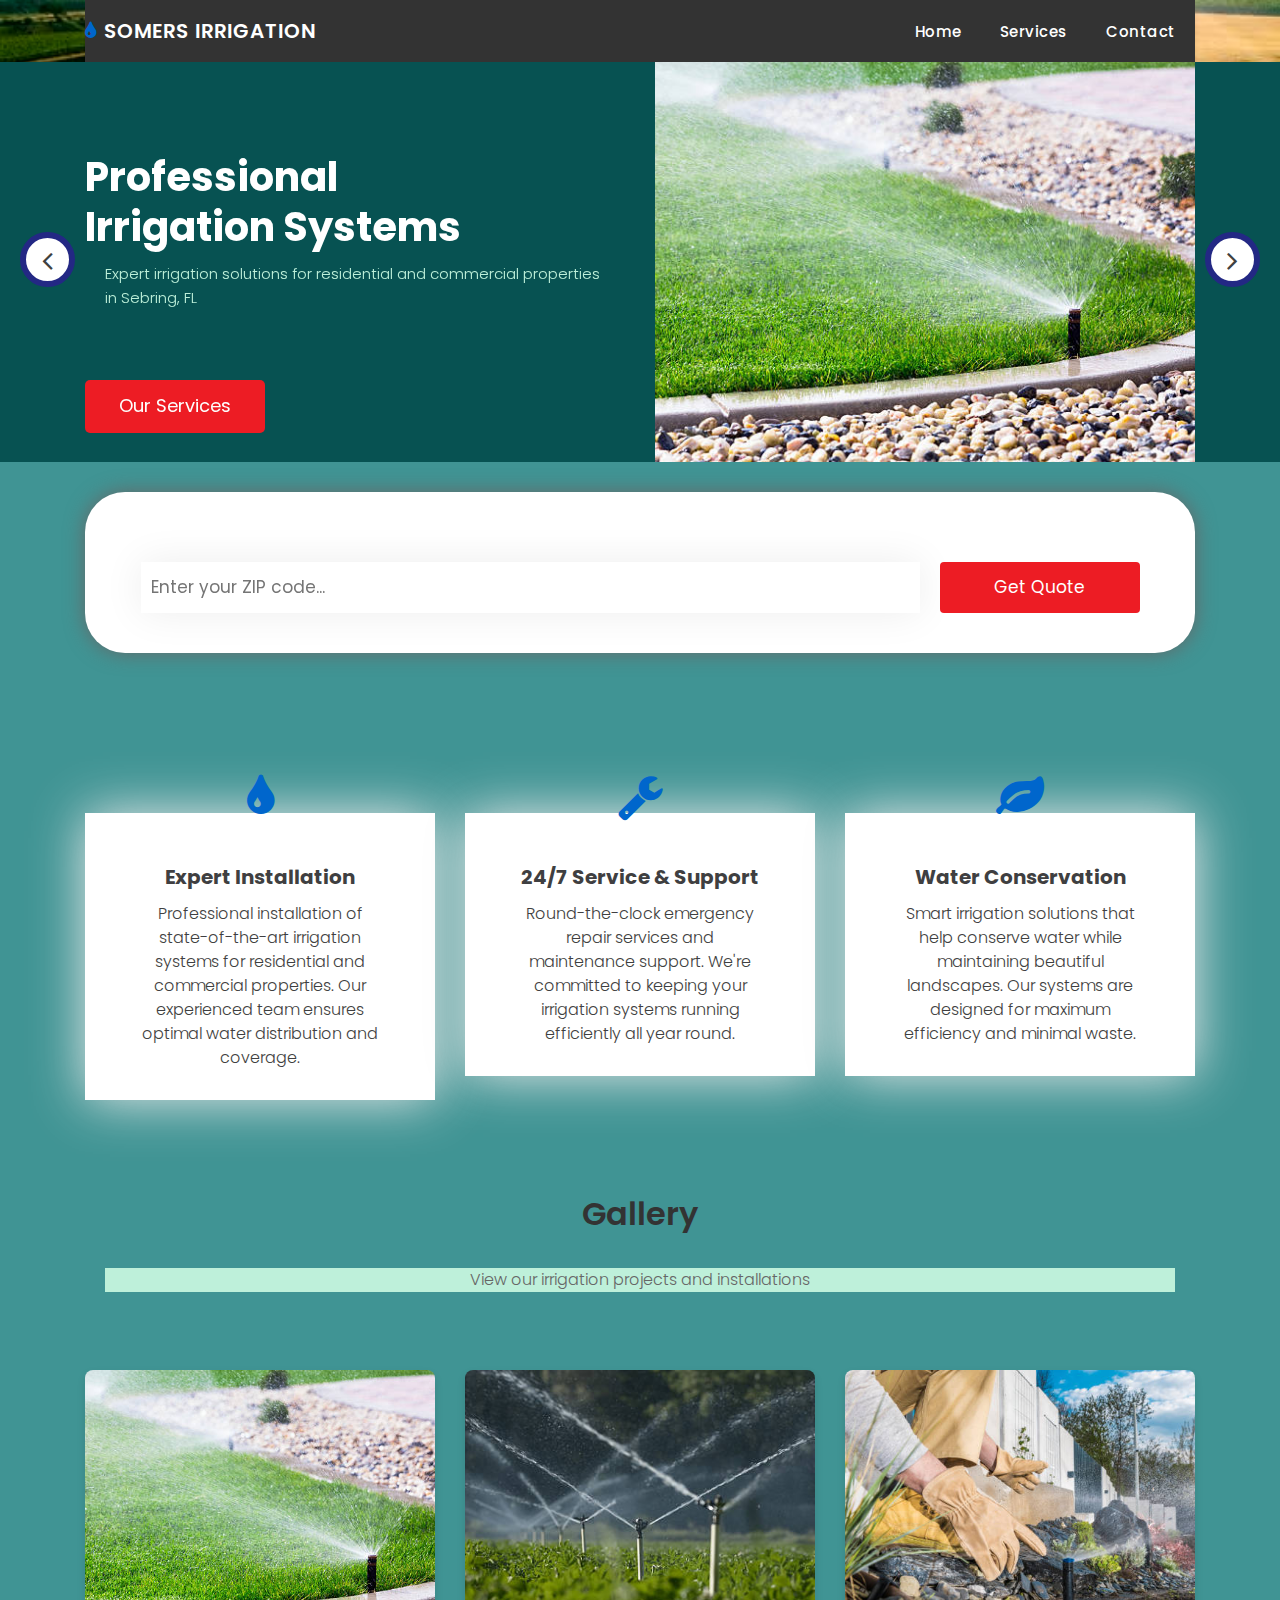
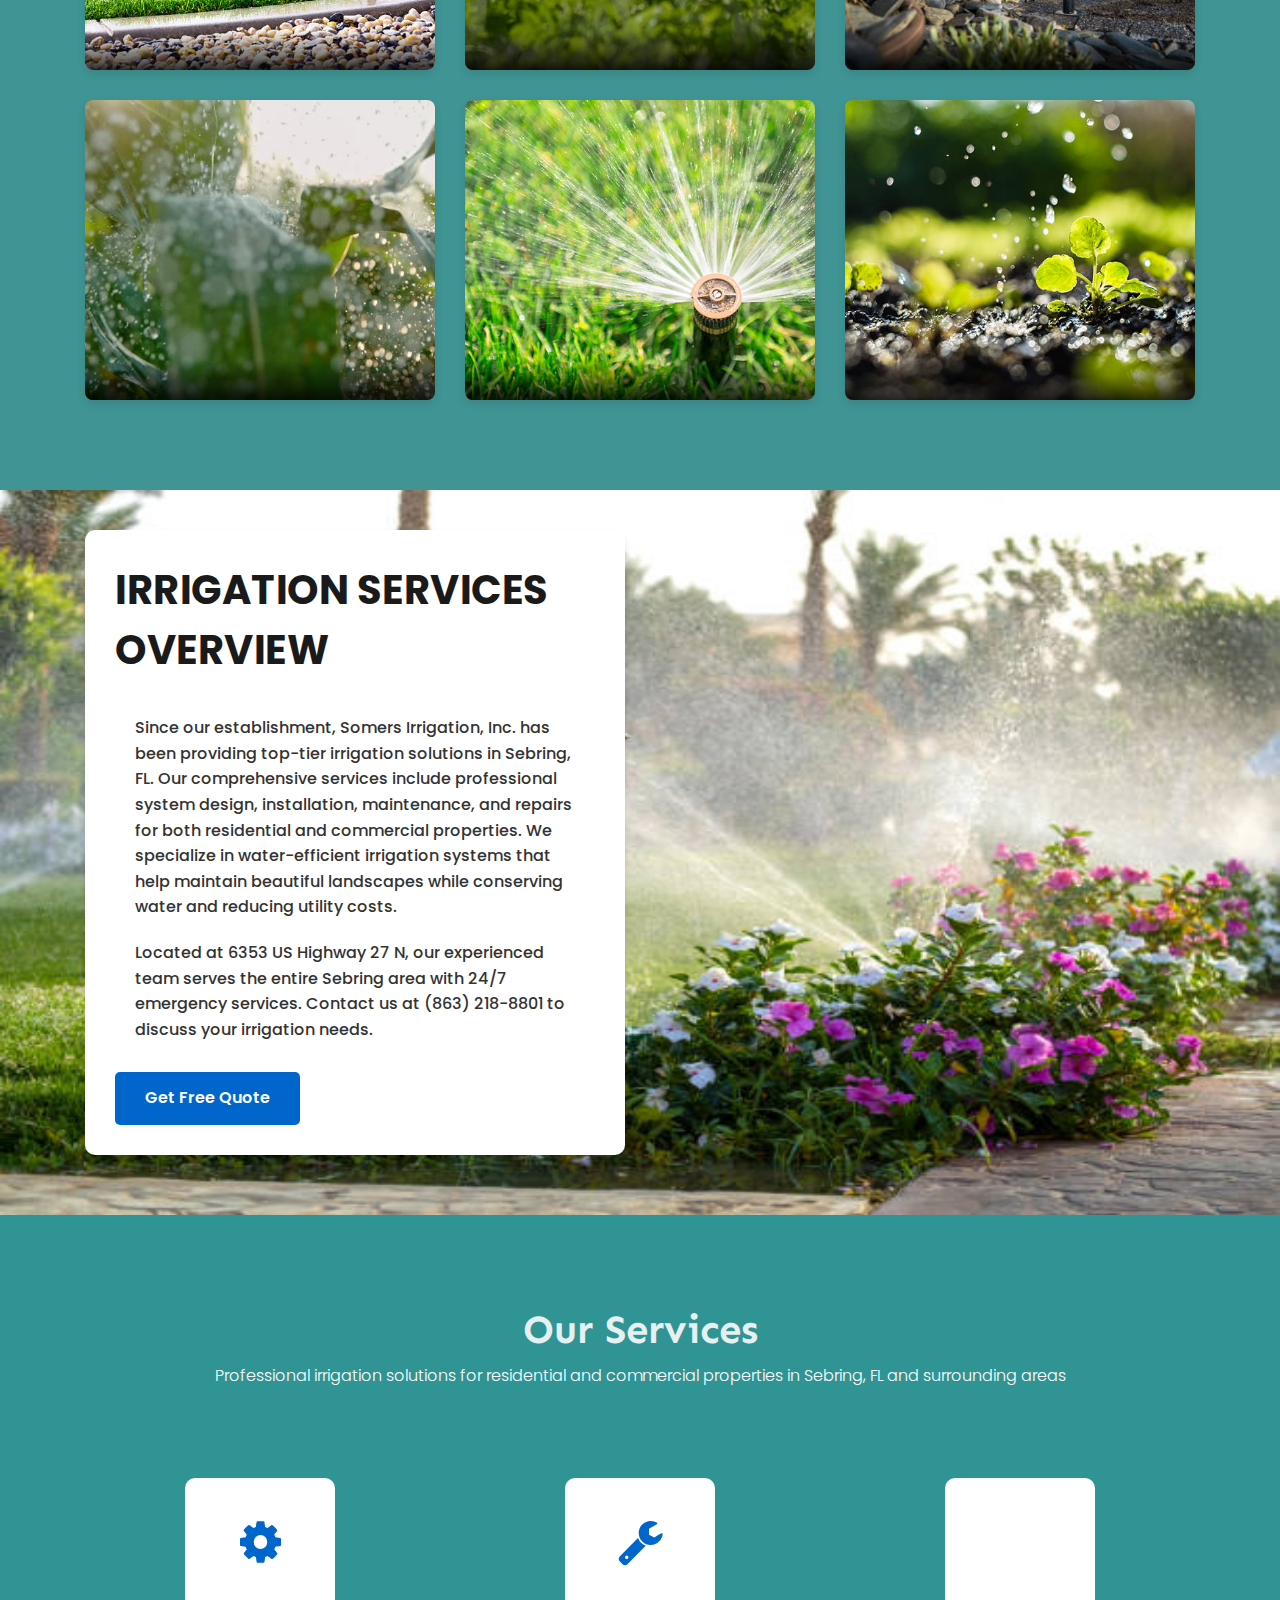
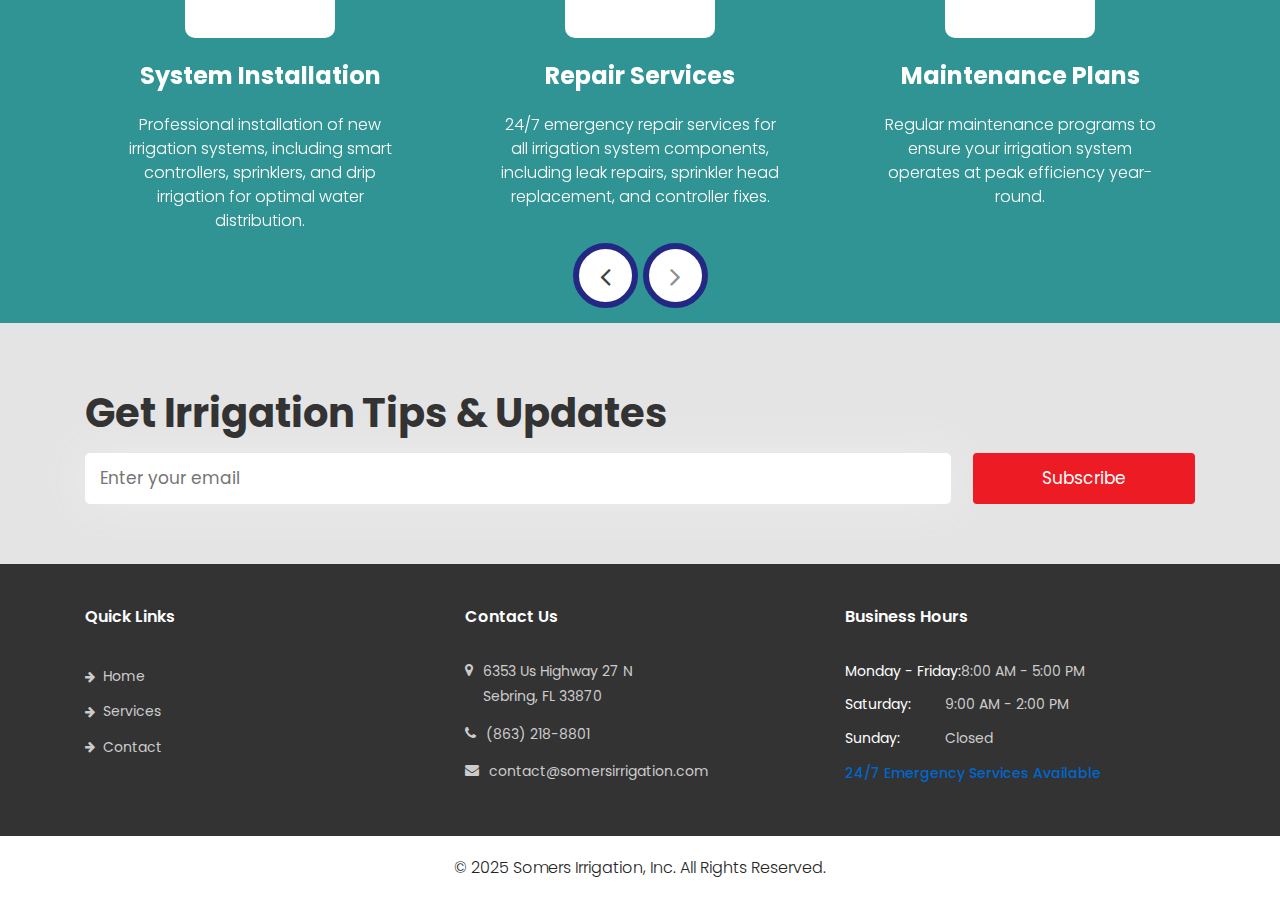
==== index.html @ 0e8d59d8 "Add files via upload" ====
<!DOCTYPE html>
<html>
   <head>
      <!-- basic -->
      <meta charset="utf-8">
      <meta http-equiv="X-UA-Compatible" content="IE=edge">
      <meta name="viewport" content="width=device-width, initial-scale=1">
      <!-- mobile metas -->
      <meta name="viewport" content="width=device-width, initial-scale=1">
      <meta name="viewport" content="initial-scale=1, maximum-scale=1">
      <!-- site metas -->
      <title>Somers Irrigation Inc</title>
      <meta name="keywords" content="">
      <meta name="description" content="">
      <meta name="author" content="">
      <!-- bootstrap css -->
      <link rel="stylesheet" type="text/css" href="css/bootstrap.min.css">
      <!-- style css -->
      <link rel="stylesheet" type="text/css" href="css/style.css">
      <!-- Responsive-->
      <link rel="stylesheet" href="css/responsive.css">
      <!-- fevicon -->
      <link rel="icon" href="images/fevicon.png" type="image/gif" />
      <link rel="stylesheet" href="https://cdnjs.cloudflare.com/ajax/libs/font-awesome/6.5.1/css/all.min.css" integrity="sha512-DTOQO9RWCH3ppGqcWaEA1BIZOC6xxalwEsw9c2QQeAIftl+Vegovlnee1c9QX4TctnWMn13TZye+giMm8e2LwA==" crossorigin="anonymous" referrerpolicy="no-referrer" />
      <!-- fonts -->
      <link href="https://fonts.googleapis.com/css?family=Poppins:400,700|Sen:400,700,800&display=swap" rel="stylesheet">
      <!-- Scrollbar Custom CSS -->
      <link rel="stylesheet" href="css/jquery.mCustomScrollbar.min.css">
      <!-- Tweaks for older IEs-->
      <link rel="stylesheet" href="https://netdna.bootstrapcdn.com/font-awesome/4.0.3/css/font-awesome.css">
   </head>
   <body >
      <div class="header_section" >
         <div class="container">
             <nav class="navbar navbar-expand-lg navbar-dark" style="background-color: #333; padding: 8px 0;">
                 <!-- Logo on the left -->
                 <a class="navbar-brand d-flex align-items-center" href="index.html" style="margin-right: 3rem;">
                     <i class="fa fa-tint" aria-hidden="true" style="color: #0066cc; margin-right: 8px; font-size: 20px;"></i>
                     <span style="font-size: 20px; font-weight: 600; color: #fff; letter-spacing: 1px;">SOMERS IRRIGATION</span>
                 </a>
     
                 <!-- Hamburger menu for mobile -->
                 <button class="navbar-toggler" type="button" data-toggle="collapse" data-target="#navbarNav" 
                         aria-controls="navbarNav" aria-expanded="false" aria-label="Toggle navigation" style="border: none; padding: 4px 8px;">
                     <span class="navbar-toggler-icon"></span>
                 </button>
     
                 <!-- Navigation items on the right -->
                 <div class="collapse navbar-collapse justify-content-end" id="navbarNav">
                     <ul class="navbar-nav">
                         <li class="nav-item">
                             <a class="nav-link" href="index.html">Home</a>
                         </li>
                         <li class="nav-item">
                             <a class="nav-link" href="services.html">Services</a>
                         </li>
                         <li class="nav-item">
                             <a class="nav-link" href="contact.html">Contact</a>
                         </li>
                     </ul>
                 </div>
             </nav>
         </div>
     </div>
     
     <style>
     /* Custom CSS for lean and attractive design */
     .navbar {
         box-shadow: 0 2px 4px rgba(0,0,0,0.1);
     }
     
     .nav-link {
         font-size: 15px;
         font-weight: 500;
         padding: 0.5rem 1.2rem !important;
         letter-spacing: 0.5px;
         color: #fff !important;
         transition: all 0.3s ease;
     }
     
     .nav-link:hover {
         color: #0066cc !important;
         transform: translateY(-1px);
     }
     
     /* Minimal underline effect on hover */
     .nav-link::after {
         content: '';
         position: absolute;
         width: 0;
         height: 2px;
         bottom: 0;
         left: 50%;
         background-color: #0066cc;
         transition: all 0.3s ease;
     }
     
     .nav-link:hover::after {
         width: 50%;
         left: 25%;
     }
     
     @media (max-width: 991px) {
         .navbar-collapse {
             background-color: #333;
             padding: 8px;
             margin-top: 8px;
             border-radius: 4px;
         }
         
         .nav-link {
             padding: 8px 15px !important;
         }
     }
     </style>
<!-- banner section start --> 
<div class="banner_section layout_padding">
   <div id="my_slider" class="carousel slide" data-ride="carousel" style="background-color: rgb(7, 82, 82);">
      <div class="carousel-inner">
         <div class="carousel-item active">
            <div class="container">
               <div class="row">
                  <div class="col-md-6">
                     <h1 class="banner_taital">Professional<br>Irrigation Systems</h1>
                     <p style="color: #bef0da; margin-top: 20px;">Expert irrigation solutions for residential and commercial properties in Sebring, FL</p>
                     <div class="read_bt"><a href="services.html">Our Services</a></div>
                  </div>
                  <div class="col-md-6">
                     <div class="banner_img"><img src="images/1.jpg" style="width: 100%; height: 400px; object-fit: cover;" alt="Professional Irrigation System"></div>
                  </div>
               </div>
            </div>
         </div>
         <div class="carousel-item">
            <div class="container">
               <div class="row">
                  <div class="col-md-6">
                     <h1 class="banner_taital">Quality<br>Sprinkler Systems</h1>
                     <p style="color: #bef0da; margin-top: 20px;">State-of-the-art irrigation equipment and professional installation</p>
                     <div class="read_bt"><a href="contact.html">Contact Us</a></div>
                  </div>
                  <div class="col-md-6">
                     <div class="banner_img"><img src="images/2.jpg" style="width: 100%; height: 400px; object-fit: cover;" alt="Sprinkler System Installation"></div>
                  </div>
               </div>
            </div>
         </div>
         <div class="carousel-item">
            <div class="container">
               <div class="row">
                  <div class="col-md-6">
                     <h1 class="banner_taital">Maintenance<br>& Repairs</h1>
                     <p style="color: #bef0da; margin-top: 20px;">Professional maintenance and repair services for all irrigation systems</p>
                     <div class="read_bt"><a href="services.html">Learn More</a></div>
                  </div>
                  <div class="col-md-6">
                     <div class="banner_img"><img src="images/3.jpg" style="width: 100%; height: 400px; object-fit: cover;" alt="Irrigation Maintenance"></div>
                  </div>
               </div>
            </div>
         </div>
      </div>
      <a class="carousel-control-prev" href="#my_slider" role="button" data-slide="prev">
      <i class="fa fa-angle-left"></i>
      </a>
      <a class="carousel-control-next" href="#my_slider" role="button" data-slide="next">
      <i class="fa fa-angle-right"></i>
      </a>
   </div>
</div>
<!-- banner section end -->
      </div>
      <!-- header section end -->
      <!-- services rate section start -->
<div class="domain_section" style="background-color: rgb(64, 148, 148);">
   <div class="container">
      <div class="domain_box">
         <div class="domain_rate">
           
         </div>
         <div class="domain_main">
            <form class="example" action="contact.html">
               <input type="text" placeholder="Enter your ZIP code..." name="zipcode">
               <button type="submit">Get Quote</button>
            </form>
         </div>
      </div>
   </div>
</div>
<!-- services rate section end -->
      <!-- about section start -->
<div class="about_section layout_padding">
   <div class="container">
      <div class="row">
         <div class="col-md-4">
            <div class="about_box">
               <div class="icon_1">
                  <i class="fa fa-tint" aria-hidden="true" style="font-size: 48px; color: #0066cc;"></i>
               </div>
               <h3 class="faster_text">Expert Installation</h3>
               <p class="lorem_text">Professional installation of state-of-the-art irrigation systems for residential and commercial properties. Our experienced team ensures optimal water distribution and coverage.</p>
            </div>
         </div>
         <div class="col-md-4">
            <div class="about_box">
               <div class="icon_1">
                  <i class="fa fa-wrench" aria-hidden="true" style="font-size: 48px; color: #0066cc;"></i>
               </div>
               <h3 class="faster_text">24/7 Service & Support</h3>
               <p class="lorem_text">Round-the-clock emergency repair services and maintenance support. We're committed to keeping your irrigation systems running efficiently all year round.</p>
            </div>
         </div>
         <div class="col-md-4">
            <div class="about_box">
               <div class="icon_1">
                  <i class="fa fa-leaf" aria-hidden="true" style="font-size: 48px; color: #0066cc;"></i>
               </div>
               <h3 class="faster_text">Water Conservation</h3>
               <p class="lorem_text">Smart irrigation solutions that help conserve water while maintaining beautiful landscapes. Our systems are designed for maximum efficiency and minimal waste.</p>
            </div>
         </div>
      </div>
   </div>
</div>
<!-- about section end -->

<!--Product Gallery-->
<!-- Product Gallery Section Start -->
<div class="product_gallery section_padding" style="background-color: rgb(64, 148, 148);">
   <div class="container">
       <div class="row mb-5">
           <div class="col-md-12 text-center">
               <h2 class="section_title">Gallery</h2>
               <p class="section_subtitle" style="background-color: #bef0da;">View our irrigation projects and installations</p>
           </div>
       </div>
       
       <div class="row g-4">
           <!-- Gallery Item 1 -->
           <div class="col-lg-4 col-md-6 col-sm-12">
               <div class="gallery_item">
                   <img src="images/1.jpg" alt="Residential Irrigation Installation" class="img-fluid">
                   <div class="image_info">
                      
                   </div>
               </div>
           </div>

           <!-- Gallery Item 2 -->
           <div class="col-lg-4 col-md-6 col-sm-12">
               <div class="gallery_item">
                   <img src="images/2.jpg" alt="Commercial Irrigation System" class="img-fluid">
                   <div class="image_info">
                      
                   </div>
               </div>
           </div>

           <!-- Gallery Item 3 -->
           <div class="col-lg-4 col-md-6 col-sm-12">
               <div class="gallery_item">
                   <img src="images/16.jpg" alt="Smart Controller Installation" class="img-fluid">
                   <div class="image_info">
                      
                   </div>
               </div>
           </div>

           <!-- Gallery Item 4 -->
           <div class="col-lg-4 col-md-6 col-sm-12">
               <div class="gallery_item">
                   <img src="images/17.jpg" alt="Sprinkler System" class="img-fluid">
                   <div class="image_info">
                      
                   </div>
               </div>
           </div>

           <!-- Gallery Item 5 -->
           <div class="col-lg-4 col-md-6 col-sm-12">
               <div class="gallery_item">
                   <img src="images/19.jpg" alt="Drip Irrigation" class="img-fluid">
                   <div class="image_info">

                   </div>
               </div>
           </div>

           <!-- Gallery Item 6 -->
           <div class="col-lg-4 col-md-6 col-sm-12">
               <div class="gallery_item">
                   <img src="images/8.jpg" alt="System Maintenance" class="img-fluid">
                   <div class="image_info">
                      
                   </div>
               </div>
           </div>
       </div>
   </div>
</div>

<style>
.section_padding {
   padding: 60px 0;
   background-color: #f8f9fa;
}

.section_title {
   font-size: 32px;
   color: #333;
   margin-bottom: 15px;
   font-weight: 600;
}

.section_subtitle {
   color: #666;
   font-size: 16px;
   margin-bottom: 30px;
}

.gallery_item {
   position: relative;
   margin-bottom: 30px;
   overflow: hidden;
   border-radius: 8px;
   box-shadow: 0 4px 8px rgba(0,0,0,0.1);
}

.gallery_item img {
   width: 100%;
   height: 300px;
   object-fit: cover;
   transition: transform 0.3s ease;
}

.gallery_item:hover img {
   transform: scale(1.05);
}

.image_info {
   position: absolute;
   bottom: 0;
   left: 0;
   right: 0;
   background: linear-gradient(to top, rgba(0,0,0,0.8), transparent);
   padding: 20px;
   color: white;
}

.image_info h4 {
   margin: 0;
   font-size: 18px;
   font-weight: 500;
}

/* Responsive adjustments */
@media (max-width: 768px) {
   .gallery_item img {
       height: 250px;
   }
}

@media (max-width: 576px) {
   .section_padding {
       padding: 40px 0;
   }
   
   .gallery_item img {
       height: 200px;
   }
}
</style>

<!-- services overview section start -->
<div class="hosting_section layout_padding">
   <div class="container">
      <div class="row">
         <div class="col-md-6">
            <div style="background-color: white; padding: 30px; border-radius: 10px; box-shadow: 0 4px 6px rgba(0,0,0,0.1);">
                <h1 style="font-size: 2.5rem; font-weight: 700; color: #1a1a1a; margin-bottom: 25px; letter-spacing: 0.5px;">IRRIGATION SERVICES OVERVIEW</h1>

                <p style="font-size: 16px; line-height: 1.6; color: #333333; font-weight: 500; margin-bottom: 20px;">Since our establishment, Somers Irrigation, Inc. has been providing top-tier irrigation solutions in Sebring, FL. Our comprehensive services include professional system design, installation, maintenance, and repairs for both residential and commercial properties. We specialize in water-efficient irrigation systems that help maintain beautiful landscapes while conserving water and reducing utility costs.</p>
                
                <p style="font-size: 16px; line-height: 1.6; color: #333333; font-weight: 500; margin-bottom: 25px;">Located at 6353 US Highway 27 N, our experienced team serves the entire Sebring area with 24/7 emergency services. Contact us at (863) 218-8801 to discuss your irrigation needs.</p>
                
                <div style="margin-top: 30px;">
                    <a href="contact.html" style="display: inline-block; padding: 12px 30px; background-color: #0066cc; color: #ffffff; text-decoration: none; font-weight: 600; border-radius: 5px; transition: all 0.3s ease; font-size: 16px;">Get Free Quote</a>
                </div>
            </div>
         </div>
         <div class="col-md-6">
            <div class="hosting_img position-relative">
               <div class="image_overlay"></div>
               <img src="images/4.jpg" alt="Professional Irrigation Services">
            </div>
         </div>
      </div>
   </div>
</div>
<!-- services overview section end -->

     <!-- services section start -->
<div class="services_section layout_padding">
   <div class="container">
      <div class="row">
         <div class="col-md-12">
            <h1 class="services_taital">Our Services</h1>
            <p class="services_text">Professional irrigation solutions for residential and commercial properties in Sebring, FL and surrounding areas</p>
         </div>
      </div>
      <div class="services_section_2">
         <div id="main_slider" class="carousel slide" data-ride="carousel">
            <div class="carousel-inner">
               <div class="carousel-item active">
                  <div class="row">
                     <div class="col-md-4">
                        <div class="service_box">
                           <div class="services_icon">
                              <i class="fa fa-cog" aria-hidden="true" style="font-size: 48px; color: #0066cc;"></i>
                           </div>
                           <h3 class="wordpress_text">System Installation</h3>
                           <p class="opposed_text">Professional installation of new irrigation systems, including smart controllers, sprinklers, and drip irrigation for optimal water distribution.</p>
                        </div>
                     </div>
                     <div class="col-md-4">
                        <div class="service_box">
                           <div class="services_icon">
                              <i class="fa fa-wrench" aria-hidden="true" style="font-size: 48px; color: #0066cc;"></i>
                           </div>
                           <h3 class="wordpress_text">Repair Services</h3>
                           <p class="opposed_text">24/7 emergency repair services for all irrigation system components, including leak repairs, sprinkler head replacement, and controller fixes.</p>
                        </div>
                     </div>
                     <div class="col-md-4">
                        <div class="service_box">
                           <div class="services_icon">
                              <i class="fa fa-calendar-check" aria-hidden="true" style="font-size: 48px; color: #0066cc;"></i>
                           </div>
                           <h3 class="wordpress_text">Maintenance Plans</h3>
                           <p class="opposed_text">Regular maintenance programs to ensure your irrigation system operates at peak efficiency year-round.</p>
                        </div>
                     </div>
                  </div>
               </div>
               <div class="carousel-item">
                  <div class="row">
                     <div class="col-md-4">
                        <div class="service_box">
                           <div class="services_icon">
                              <i class="fa fa-tint" aria-hidden="true" style="font-size: 48px; color: #0066cc;"></i>
                           </div>
                           <h3 class="wordpress_text">Sprinkler Systems</h3>
                           <p class="opposed_text">Custom sprinkler system design and installation for lawns, gardens, and agricultural applications.</p>
                        </div>
                     </div>
                     <div class="col-md-4">
                        <div class="service_box">
                           <div class="services_icon">
                              <i class="fa fa-leaf" aria-hidden="true" style="font-size: 48px; color: #0066cc;"></i>
                           </div>
                           <h3 class="wordpress_text">Drip Irrigation</h3>
                           <p class="opposed_text">Water-efficient drip irrigation solutions for gardens, flower beds, and agricultural applications.</p>
                        </div>
                     </div>
                     <div class="col-md-4">
                        <div class="service_box">
                           <div class="services_icon">
                              <i class="fa fa-check-circle" aria-hidden="true" style="font-size: 48px; color: #0066cc;"></i>
                           </div>
                           <h3 class="wordpress_text">System Inspection</h3>
                           <p class="opposed_text">Comprehensive system evaluations and efficiency audits to optimize water usage and system performance.</p>
                        </div>
                     </div>
                  </div>
               </div>
               <div class="carousel-item">
                  <div class="row">
                     <div class="col-md-4">
                        <div class="service_box">
                           <div class="services_icon">
                              <i class="fa fa-mobile-alt" aria-hidden="true" style="font-size: 48px; color: #0066cc;"></i>
                           </div>
                           <h3 class="wordpress_text">Smart Controllers</h3>
                           <p class="opposed_text">Installation and setup of smart irrigation controllers for automated and efficient watering schedules.</p>
                        </div>
                     </div>
                     <div class="col-md-4">
                        <div class="service_box">
                           <div class="services_icon">
                              <i class="fa fa-building" aria-hidden="true" style="font-size: 48px; color: #0066cc;"></i>
                           </div>
                           <h3 class="wordpress_text">Commercial Services</h3>
                           <p class="opposed_text">Specialized irrigation solutions for commercial properties, HOAs, and agricultural businesses.</p>
                        </div>
                     </div>
                     <div class="col-md-4">
                        <div class="service_box">
                           <div class="services_icon">
                              <i class="fa fa-clock" aria-hidden="true" style="font-size: 48px; color: #0066cc;"></i>
                           </div>
                           <h3 class="wordpress_text">24/7 Support</h3>
                           <p class="opposed_text">Round-the-clock emergency support services available at (863) 218-8801 for urgent irrigation issues.</p>
                        </div>
                     </div>
                  </div>
               </div>
            </div>
            <a class="carousel-control-prev" href="#main_slider" role="button" data-slide="prev">
            <i class="fa fa-angle-left"></i>
            </a>
            <a class="carousel-control-next" href="#main_slider" role="button" data-slide="next">
            <i class="fa fa-angle-right"></i>
            </a>
         </div>
      </div>
   </div>
</div>
<!-- services section end -->
     
     <!-- newsletter section start -->
<div class="newslatter_section">
   <div class="container">
      <div class="row">
         <div class="col-md-12">
            <h1 class="newslatter_taital">Get Irrigation Tips & Updates</h1>
            <form class="example" action="contact.html">
               <input type="text" class="mail" placeholder="Enter your email" name="email">
               <button type="submit">Subscribe</button>
            </form>
         </div>
      </div>
   </div>
</div>
<!-- newsletter section end -->

<!-- footer section start -->
<div class="footer_section">
   <div class="container">
      <div class="row gy-4">
         <div class="col-sm-4">
            <h4 class="footer_heading">Quick Links</h4>
            <ul class="footer_links">
               <li><a href="index.html"><i class="fa fa-arrow-right"></i>Home</a></li>
               <li><a href="services.html"><i class="fa fa-arrow-right"></i>Services</a></li>
               <li><a href="contact.html"><i class="fa fa-arrow-right"></i>Contact</a></li>
            </ul>
         </div>
         <div class="col-sm-4">
            <h4 class="footer_heading">Contact Us</h4>
            <ul class="footer_contact">
               <li>
                  <a href="https://maps.google.com/?q=6353+Us+Highway+27+N+Sebring+FL+33870" target="_blank">
                  <i class="fa fa-map-marker"></i>
                  <span>6353 Us Highway 27 N<br>Sebring, FL 33870</span>
                  </a>
               </li>
               <li>
                  <a href="tel:8632188801">
                  <i class="fa fa-phone"></i>
                  <span>(863) 218-8801</span>
                  </a>
               </li>
               <li>
                  <a href="mailto:contact@somersirrigation.com">
                  <i class="fa fa-envelope"></i>
                  <span>contact@somersirrigation.com</span>
                  </a>
               </li>
            </ul>
         </div>
         <div class="col-sm-4">
            <h4 class="footer_heading">Business Hours</h4>
            <ul class="business_hours">
               <li><span>Monday - Friday:</span> 8:00 AM - 5:00 PM</li>
               <li><span>Saturday:</span> 9:00 AM - 2:00 PM</li>
               <li><span>Sunday:</span> Closed</li>
               <li class="emergency">24/7 Emergency Services Available</li>
            </ul>
         </div>
      </div>
   </div>
</div>
<!-- footer section end -->

<style>
.footer_section {
    background-color: #333;
    padding: 40px 0;
    font-size: 14px;
}

.footer_heading {
    color: #fff;
    font-size: 16px;
    font-weight: 600;
    margin-bottom: 20px;
    position: relative;
}

/* Quick Links Styling */
.footer_links {
    list-style: none;
    padding: 0;
    margin: 0;
}

.footer_links li a {
    color: #ccc;
    text-decoration: none;
    display: flex;
    align-items: center;
    padding: 5px 0;
    transition: color 0.3s;
}

.footer_links i {
    font-size: 12px;
    margin-right: 8px;
}

/* Contact Styling */
.footer_contact {
    list-style: none;
    padding: 0;
    margin: 0;
}

.footer_contact li {
    margin-bottom: 12px;
}

.footer_contact li a {
    color: #ccc;
    text-decoration: none;
    display: flex;
    align-items: flex-start;
}

.footer_contact i {
    margin-right: 10px;
    margin-top: 4px;
}

/* Business Hours Styling */
.business_hours {
    list-style: none;
    padding: 0;
    margin: 0;
    color: #ccc;
}

.business_hours li {
    margin-bottom: 8px;
    display: flex;
    align-items: baseline;
}

.business_hours span {
    color: #fff;
    min-width: 100px;
    display: inline-block;
}

.business_hours .emergency {
    color: #0066cc;
    font-weight: 500;
    margin-top: 10px;
}

/* Hover Effects */
.footer_links a:hover,
.footer_contact a:hover {
    color: #0066cc;
}

/* Responsive Adjustments */
@media (max-width: 768px) {
    .footer_section {
        padding: 30px 0;
    }
    
    .footer_heading {
        margin-bottom: 15px;
    }
}
</style>

<!-- copyright section start -->
<div class="copyright_section">
   <div class="container">
      <p class="copyright_text">© 2025 Somers Irrigation, Inc. All Rights Reserved. </p>
   </div>
</div>
<!-- copyright section end -->
      <!-- Javascript files-->
      <script src="js/jquery.min.js"></script>
      <script src="js/popper.min.js"></script>
      <script src="js/bootstrap.bundle.min.js"></script>
      <script src="js/jquery-3.0.0.min.js"></script>
      <script src="js/plugin.js"></script>
      <!-- sidebar -->
      <script src="js/jquery.mCustomScrollbar.concat.min.js"></script>
      <script src="js/custom.js"></script>
   </body>
</html>
---- css/style.css ----
/*--------------------------------------------------------------------- File Name: style.css ---------------------------------------------------------------------*/


/*--------------------------------------------------------------------- import Files ---------------------------------------------------------------------*/

@import url(animate.min.css);
@import url(normalize.css);
@import url(icomoon.css);
@import url(css/font-awesome.min.css);
@import url(meanmenu.css);
@import url(owl.carousel.min.css);
@import url(swiper.min.css);
@import url(slick.css);
@import url(jquery.fancybox.min.css);
@import url(jquery-ui.css);
@import url(nice-select.css);

/*--------------------------------------------------------------------- skeleton ---------------------------------------------------------------------*/

* {
    box-sizing: border-box !important;
    transition: ease all 0.5s;
}

html {
    scroll-behavior: smooth;
    overflow-x: hidden;
}

body {
    color: #666666;
    font-size: 14px;
    font-family: 'Poppins', sans-serif;
    line-height: 1.80857;
    font-weight: normal;
    overflow-x: hidden;
}

a {
    color: #1f1f1f;
    text-decoration: none !important;
    outline: none !important;
    -webkit-transition: all .3s ease-in-out;
    -moz-transition: all .3s ease-in-out;
    -ms-transition: all .3s ease-in-out;
    -o-transition: all .3s ease-in-out;
    transition: all .3s ease-in-out;
}

h1,
h2,
h3,
h4,
h5,
h6 {
    letter-spacing: 0;
    font-weight: normal;
    position: relative;
    padding: 0 0 10px 0;
    font-weight: normal;
    line-height: normal;
    color: #111111;
    margin: 0
}

h1 {
    font-size: 24px
}

h2 {
    font-size: 22px
}

h3 {
    font-size: 18px
}

h4 {
    font-size: 16px
}

h5 {
    font-size: 14px
}

h6 {
    font-size: 13px
}

*,
*::after,
*::before {
    -webkit-box-sizing: border-box;
    -moz-box-sizing: border-box;
    box-sizing: border-box;
}

h1 a,
h2 a,
h3 a,
h4 a,
h5 a,
h6 a {
    color: #212121;
    text-decoration: none!important;
    opacity: 1
}

button:focus {
    outline: none;
}

ul,
li,
ol {
    margin: 0px;
    padding: 0px;
    list-style: none;
}

p {
    margin: 20px;
    font-weight: 300;
    font-size: 15px;
    line-height: 24px;
}

a {
    color: #222222;
    text-decoration: none;
    outline: none !important;
}

a,
.btn {
    text-decoration: none !important;
    outline: none !important;
    -webkit-transition: all .3s ease-in-out;
    -moz-transition: all .3s ease-in-out;
    -ms-transition: all .3s ease-in-out;
    -o-transition: all .3s ease-in-out;
    transition: all .3s ease-in-out;
}

img {
    max-width: 100%;
    height: auto;
}

 :focus {
    outline: 0;
}

.paddind_bottom_0 {
    padding-bottom: 0 !important;
}

.btn-custom {
    margin-top: 20px;
    background-color: transparent !important;
    border: 2px solid #ddd;
    padding: 12px 40px;
    font-size: 16px;
}

.lead {
    font-size: 18px;
    line-height: 30px;
    color: #767676;
    margin: 0;
    padding: 0;
}

.form-control:focus {
    border-color: #ffffff !important;
    box-shadow: 0 0 0 .2rem rgba(255, 255, 255, .25);
}

.navbar-form input {
    border: none !important;
}

.badge {
    font-weight: 500;
}

blockquote {
    margin: 20px 0 20px;
    padding: 30px;
}

button {
    border: 0;
    margin: 0;
    padding: 0;
    cursor: pointer;
}

.full {
    float: left;
    width: 100%;
}

.layout_padding {
    padding-top: 100px;
    padding-bottom: 0px;
}

.padding_0 {
    padding: 0px;
}


/* header section start */

.header_section {
    width: 100%;
    float: left;
    height: auto;
    background-image: url(../images/25.jpg);
    background-size: 100%;
    background-repeat: no-repeat;
}

.header_bg {
    background: #fb6818;
    border-bottom: 1px solid #ffffff;
}

.bg-light {
    background-color: transparent !important;
}

.mr-auto,
.mx-auto {
    margin: 0 auto;
    text-align: center;
}

.navbar-nav.ml-auto {
    display: none;
}

.navbar-light .navbar-nav .nav-link {
    color: #ffffff;
    font-size: 18px;
    text-transform: uppercase;
    padding: 5px 5px 0px 5px;
    margin: 10px 40px 0px 0px;
    border-radius: 5px;
    text-align: center;
}

.navbar-light .navbar-nav .nav-link:focus,
.navbar-light .navbar-nav .nav-link:hover {
    color: #ffffff;
    background-color: #ed1c24;
}

.navbar-light .navbar-nav .active>.nav-link,
.navbar-light .navbar-nav .nav-link.active,
.navbar-light .navbar-nav .nav-link.show,
.navbar-light .navbar-nav .show>.nav-link {
    color: #ffffff;
    background-color: #ed1c24;
}

.navbar-brand {
    margin: 0px;
    width: 100%;
    text-align: center;
}

.navbar {
    padding: 15px 0px;
}

.custom_bg {
    width: 100%;
    margin: 0 auto;
    display: flex;
}

.custom_menu {
    width: 80%;
    float: left;
    padding: 15px 0px 15px 0px;
}

.custom_menu ul {
    margin: 0px;
    padding: 0px;
}

.custom_menu li a{
    float: left;
    font-size: 16px;
    color: #ffffff;
    padding: 7px 20px 7px 20px;
    text-transform: uppercase;
    background-color: transparent;
    margin: 0px 7px;
    border-radius: 5px;
}

.custom_menu li a:hover{
    color: #ffffff;
    background-color: #ed1c24;
}

.custom_menu li.active a{
    color: #ffffff;
    background-color: #ed1c24;
}

.search_btn {}

.search_btn ul {
    margin: 0px;
    padding: 0px;
}

.search_btn li {
    float: left;
    font-size: 18px;
    color: #dedcdc;
    padding: 0px 35px 0px 35px;
}

.search_btn li a {
    color: #dedcdc;
}

.search_btn li a:hover {
    color: #ed1c24;
}


/* header section end */


/* banner section start */

.banner_section {
    width: 100%;
    float: left;
    padding-top: 0px;
    padding-bottom: 100px;
}

.banner_taital_1 {
    width: 100%;
    float: left;
    font-size: 20px;
    color: #fccf6d;
    padding-bottom: 0px;
    padding-top: 70px;
}

.banner_taital {
    width: 100%;
    float: left;
    font-size: 40px;
    color: #ffffff;
    font-weight: bold;
    line-height: 50px;
    padding-top: 90px;
}

.banner_text {
    width: 100%;
    float: left;
    font-size: 16px;
    color: #262626;
    margin: 0px;
    padding-top: 30px;
}

.read_bt {
    width: 180px;
    float: left;
    padding-top: 50px;
}

.read_bt a {
    width: 100%;
    float: left;
    font-size: 18px;
    background-color: #ed1c24;
    color: #fefefd;
    text-align: center;
    padding: 10px;
    border-radius: 5px;
}

.read_bt a:hover {
    color: #fefefd;
    background-color: #333333;
}

#my_slider a.carousel-control-prev {
    left: 20px;
    top: 170px;
}

#my_slider a.carousel-control-next {
    right: 20px;
    top: 170px;
}

#my_slider .carousel-control-next,
#my_slider .carousel-control-prev {
    width: 55px;
    height: 55px;
    opacity: 1;
    font-size: 30px;
    color: #3f4140;
    background-color: #ffffff;
    border-radius: 100%;
    font-weight: bold;
    border: 6px solid #232884;
}

#my_slider .carousel-control-next:focus,
#my_slider .carousel-control-next:hover,
#my_slider .carousel-control-prev:focus,
#my_slider .carousel-control-prev:hover {
    color: #fefefd;
    background-color: #232884;
}


/* banner section end */

/* domain section start */

.domain_section{
    width: 100%;
    float: left;
}

.domain_box {
    width: 100%;
    margin: 0 auto;
    background-color: #ffffff;
    height: auto;
    border-radius: 40px;
    padding: 40px 0px;
    box-shadow: 0px 0px 20px 0px;
    position: relative;
    top: -70px;
}

.domain_rate {
    width: 100%;
    margin: 0 auto;
    text-align: center;
    display: flex;
}

.domain_rate ul {
    margin: 0 auto;
    padding: 0px;
    text-align: center;
    display: inline-block;
}

.domain_rate li{
    float: left;
    font-size: 16px;
    color: #272b91;
    padding: 0px 50px;
}

.domain_rate li a{
    color: #272b91;
}

.domain_rate li a:hover{
    color: #8b2791;
}

.domain_main {
    width: 90%;
    margin: 0 auto;
    padding-top: 30px;
}


* {
  box-sizing: border-box;
}

form.example input[type=text] {
    color: #000;
    padding: 10px;
    font-size: 17px;
    border: 0px;
    float: left;
    width: 78%;
    background: #ffffff;
    box-shadow: 0px 0px 40px 0px #ededed;
}

form.example button {
  float: right;
  width: 20%;
  padding: 10px;
  background: #ed1c24;
  color: white;
  font-size: 17px;
  border-left: none;
  cursor: pointer;
  border-radius: 4px;
}

form.example button:hover {
    background: #ed1c24;
}

form.example::after {
  content: "";
  clear: both;
  display: table;
}

/* domain section end */

/* about section start */

.about_section {
    width: 100%;
    float: left;
    padding: 90px 0px;
}

.about_box {
    width: 100%;
    background-color: #ffffff;
    height: auto;
    padding: 0px 20px 30px 20px;
    box-shadow: 0px 0px 50px 0px #ebebeb;
    position: relative;
}

.icon_1 {
    width: 100%;
    text-align: center;
    top: -40px;
    position: relative;
}

.faster_text{
    width: 100%;
    font-size: 20px;
    color: #3f3f41;
    text-align: center;
    font-weight: bold;
}

.lorem_text {
    width: 80%;
    font-size: 16px;
    color: #3f3f41;
    margin: 0 auto;
    text-align: center;
}

/* about section end */

/* hosting section start */

.hosting_section {
    width: 100%;
    float: left;
    padding: 40px 0px 60px 0px;
    background-image: url(../images/24.jpg);
    height: auto;
    background-size: 100% 100%;
}

.hosting_img {
    display: none;
}

.hosting_taital{
    width: 100%;
    float: left;
    font-size: 32px;
    font-weight: bold;
    color: #ffffff;
    font-family: 'Sen', sans-serif;
}

.hosting_text {
    width: 100%;
    float: left;
    font-size: 16px;
    color: #ffffff;
    margin: 0px;
    border: 1px solid #fff;
    padding: 40px 20px;
    border-radius: 5px;
    margin-top: 30px;
}

.click_bt{
    width: 170px;
    float: left;
    margin-top: 30px;
}

.click_bt a{
    width: 100%;
    float: left;
    font-size: 16px;
    color: #ffffff;
    background-color: #ed1c24;
    padding: 12px;
    border-radius: 5px;
    text-align: center;
    text-transform: uppercase;
}
.click_bt a:hover{
    color: #252525;
    background-color: #ffffff;
}

/* hosting section end */

/* pricing section start */

.pricing_section{
    width: 100%;
    float: left;
    padding-bottom: 90px;
}

.pricing_taital{
    width: 100%;
    float: left;
    font-size: 40px;
    color: #070101;
    text-align: center;
    font-weight: bold;
    font-family: 'Sen', sans-serif;
}

.pricing_text{
    width: 100%;
    float: left;
    font-size: 16px;
    color: #070101;
    text-align: center;
    margin: 0px;
}

.pricing_section_2 {
    width: 100%;
    float: left;
    padding-top: 70px;
}

.pricing_box {
    width: 100%;
    background: transparent;
    border-radius: 10px;
    border: 1px solid #ad9ed5;
    padding: 30px;
}

.number_text {
    width: 55px;
    text-align: center;
    font-size: 20px;
    color: #000;
    margin: 0 auto;
    border: 1px solid #000;
    background-color: #ffffff;
    border-radius: 100%;
    padding: 10px 5px;
    font-weight: bold;
}

.cloud_text{
    width: 100%;
    text-align: center;
    font-size: 20px;
    color: #070101;
    font-weight: bold;
    padding-top: 10px;
    text-transform: uppercase;
}

.dolor_text{
    width: 100%;
    text-align: center;
    font-size: 50px;
    font-weight: bold;
    color: #363637;
    padding-bottom: 0px;
}

.monthly_text{
    width: 100%;
    text-align: center;
    font-size: 20px;
    color: #272b91;
    font-weight: bold;
    text-transform: uppercase;
    padding-bottom: 0px;
}

.band_text {
    width: 60%;
    text-align: center;
    font-size: 16px;
    color: #2f2f2f;
    margin: 0 auto;
    padding-top: 10px;
}

.signup_bt {
    width: 170px;
    margin: 0 auto;
    text-align: center;
    padding-top: 30px;
}

.signup_bt a {
    width: 100%;
    font-size: 18px;
    color: #ffffff;
    text-align: center;
    background-color: #3d51d0;
    padding: 12px 51px;
    border-radius: 5px;
}

.signup_bt a:hover {
    color: #ffffff;
    background-color: #ed1c24;
}

.pricing_box:hover {
    border: 1px solid #272b91;
    background-color: #272b91;
}

.pricing_box:hover .number_text{
    border: 1px solid #272b91;
    color: #37139a;
}

.pricing_box:hover .cloud_text{
    color: #ffffff;
}
.pricing_box:hover .monthly_text{
    color: #ffffff;
}
.pricing_box:hover .dolor_text{
    color: #ffffff;
}

.pricing_box:hover .band_text{
    color: #ffffff;
}

.pricing_box:hover .signup_bt a{
    color: #ffffff;
    background-color: #ed1c24;
}

/* pricing section start */

/* services section start */

.services_section {
    width: 100%;
    float: left;
    background-color: #319494;
    height: auto;
    background-size: 100%;
    padding: 90px 0px;
}

.services_taital{
    width: 100%;
    float: left;
    font-size: 40px;
    color: #e6f0f0;
    text-align: center;
    font-weight: bold;
    font-family: 'Sen', sans-serif;
}
.services_text{
    width: 100%;
    float: left;
    font-size: 16px;
    color: #ffffff;
    text-align: center;
    margin: 0px;
}

.services_section_2 {
    width: 100%;
    float: left;
    padding-top: 90px;
}

.services_icon {
    width: 150px;
    margin: 0 auto;
    text-align: center;
    background-color: #ffffff;
    padding: 40px;
    border-radius: 10px;
    min-height: 160px;
    justify-content: center;
    align-items: center;
}

.wordpress_text {
    width: 100%;
    float: left;
    color: #ffffff;
    font-size: 24px;
    font-weight: bold;
    padding: 20px 0px;
    text-align: center;
}

.opposed_text {
    width: 80%;
    font-size: 16px;
    margin: 0 auto;
    color: #ffffff;
    text-align: center;
}

.services_icon .image_2 {
    display: none;
}

.services_icon:hover .image_2 {
    display: block;
}

.services_icon:hover .image_1 {
    display: none;
}


#main_slider a.carousel-control-prev {
    left: 0px;
    top: 365px;
    right: 70px;
}

#main_slider a.carousel-control-next {
    right: 0px;
    top: 365px;
    left: 70px;
    color: #8f9091;
}

#main_slider .carousel-control-next,
#main_slider .carousel-control-prev {
    width: 65px;
    height: 65px;
    opacity: 1;
    font-size: 30px;
    color: #3f4140;
    background-color: #ffffff;
    border-radius: 100%;
    font-weight: bold;
    border: 6px solid #232884;
    margin: 0 auto;
    text-align: center;
}

#main_slider .carousel-control-next:focus,
#main_slider .carousel-control-next:hover,
#main_slider .carousel-control-prev:focus,
#main_slider .carousel-control-prev:hover {
    color: #8f9091;
}


/* services section end */

/* testimonial section start */

.testimonial_section {
    width: 100%;
    float: left;
    padding-bottom: 200px;
}

.testimonial_taital{
    width: 100%;
    font-size: 40px;
    text-align: center;
    font-weight: bold;
    color: #040403;
    font-family: 'Sen', sans-serif;
}

.testimonial_text{
    width: 100%;
    font-size: 16px;
    text-align: center;
    color: #070101;
    margin: 0px;
}

.testimonial_section_2 {
    width: 100%;
    border: 6px solid #e1e1e1;
    border-radius: 10px;
    padding: 40px;
    margin-top: 50px;
}

.ipsum_text{
    width: 100%;
    font-size: 16px;
    color: #030000;
    margin: 0 auto;
    text-align: center;
    font-style: italic;
}

.quick_img {
    width: 100%;
    text-align: center;
    padding-top: 50px;
}

.client_img {
    width: 100%;
    text-align: center;
    padding-top: 50px;
}
.client_name{
    width: 100%;
    text-align: center;
    font-size: 20px;
    color: #030000;
    font-weight: bold;
    margin-top: 20px;
}

.carousel-indicators .active {
    background-color: #272b91;
}

.carousel-indicators li {
    width: 20px;
    height: 20px;
    background-color: #ed1c24;
    border-radius: 100%;
}

.carousel-indicators {
    bottom: -50px;
}

/* testimonial section end */

/* newslatter section start */

.newslatter_section {
    width: 100%;
    float: left;
    background-color: #e4e4e4;
    height: auto;
    background-size: 100%;
    padding: 60px 0px;
}

.newslatter_taital{
    width: 100%;
    float: left;
    font-size: 40px;
    color: #333333;
    font-weight: bold;
}

input.mail {
    border-radius: 5px;
    padding: 10px 15px !important;
}

/* newslatter section end */
/* contact section start */

.contact_section {
    width: 100%;
    float: left;
    padding-bottom: 90px;
}

.contact_taital {
    width: 100%;
    float: left;
    font-size: 40px;
    color: #070101;
    font-weight: bold;
    text-align: center;
    font-family: 'Sen', sans-serif;
}

.contact_section_2 {
    width: 100%;
    float: left;
    padding-top: 55px;
}

.padding_left_0 {
    padding-left: 0px;
}

.mail_section_1 {
    width: 60%;
    margin: 0 auto;
}

.mail_text {
    width: 100%;
    float: left;
    font-size: 16px;
    color: #414140;
    background-color: #ffffff;
    border: 1px solid #aaaaa9;
    padding: 11px 20px;
    margin-top: 20px;
}

input.mail_text::placeholder {
    color: #414140;
}

.massage-bt {
    color: #414140;
    width: 100%;
    height: 110px;
    font-size: 18px;
    background-color: #ffffff;
    border: 1px solid #aaaaa9;
    padding: 40px 20px 0px 20px;
    height: 110px;
    margin-top: 20px;
}

textarea#comment.massage-bt::placeholder {
    color: #414140;
}

.send_bt {
    width: 170px;
    margin: 0 auto;
    text-align: center;
}

.send_bt a {
    width: 100%;
    text-align: center;
    font-size: 16px;
    color: #fefefd;
    background-color: #ed1c24;
    padding: 14px;
    margin-top: 40px;
    display: block;
    border-radius: 5px;
}

.send_bt a:hover {
    color: #fefefd;
    background-color: #252525;
}


/* contact section end */


/* footer section start */

.footer_section{
    width: 100%;
    float: left;
    background-color: #272b91;
    height: auto;
    background-size: 100%;
    padding: 90px 0px;
}
.footer_text {
    width: 100%;
    float: left;
    font-size: 30px;
    color: #ffffff;
    font-family: 'Sen', sans-serif;
}

.footer_menu {
    width: 100%;
    float: left;
}

.footer_menu ul {
    margin: 0px;
    padding: 0px;
}

.footer_menu li a {
    font-size: 16px;
    color: #ffffff;
}

.footer_menu li a:hover {
    color: #ffffff;
}

span.angle_icon {
    font-size: 14px;
    padding-right: 10px;
}

span.angle_icon:hover{
    color: #ed1c24;
}

span.angle_icon.active{
    color: #ed1c24;
}

.footer_main {
    width: 50%;
    float: right;
}

p.dummy_text {
    width: 70%;
    font-size: 16px;
    color: #fff;
    margin: 0px;
}

.social_icon {
    width: 100%;
    float: left;
    margin-top: 20px;
}

.social_icon ul {
    margin: 0px;
    padding: 0px;
    display: inline-block;
}

.social_icon li {
    float: left;
}

.social_icon li a {
    float: left;
    padding: 10px 15px;
    background-color: #272b91;
    border: 1px solid #ffffff;
    color: #fefefd;
    border-radius: 100%;
    font-size: 16px;
    margin-right: 5px;
    width: 50px;
    text-align: center;
    margin-top: 10px;
}

.social_icon li a:hover {
    background-color: #ed1c24;
    border: 1px solid #ffffff;
}

.location_text {
    width: 100%;
    float: left;
}

.location_text ul {
    margin: 0px;
    padding: 0px;
}

.location_text li {
    font-size: 16px;
    color: #ffffff;
    padding: 0px 0px 10px 0px;
}

.location_text li a {
    color: #ffffff;
    display: flex;
}

.location_text li a:hover {
    color: #ed1c24;
}

.padding_left_10 {
    padding-right: 10px;
}

/* footer section end */

/* copyright section start */

.copyright_section {
    width: 100%;
    float: left;
    background-color: #ffffff;
    height: auto;
}

.copyright_text {
    width: 100%;
    float: left;
    font-size: 16px;
    color: #252525;
    text-align: center;
    margin: 20px 0px 20px 0px;
}

.copyright_text a {
    color: #252525;
}

.copyright_text a:hover {
    color: #ed1c24;
}


/* copyright section end */

.margin_top90 {
    margin-top: 90px;
}
---- css/responsive.css ----
/*--------------------------------------------------------------------- File Name: responsive.css ---------------------------------------------------------------------*/


/*------------------------------------------------------------------- 991px x 768px ---------------------------------------------------------------------*/

@media only screen and (min-width: 768px) and (max-width: 991px) {
    .header-search {
        padding: 15px 0px;
    }
}


/*------------------------------------------------------------------- 767px x 599px ---------------------------------------------------------------------*/

@media only screen and (min-width: 599px) and (max-width: 767px) {
    .logo {
        text-align: center;
    }
    .cart-content-right {
        padding-bottom: 5px;
    }
    .mg {
        margin: 0px 0px;
    }
    .menu-area-main {
        height: 256px;
        overflow-y: auto;
    }
    .megamenu>.row [class*="col-"] {
        padding: 0px;
    }
    .menu-area-main .megamenu .men-cat {
        padding: 0px 15px;
    }
    .menu-area-main .megamenu .women-cat {
        padding: 0px 15px;
    }
    .menu-area-main .megamenu .el-cat {
        padding: 0px 15px;
    }
    .mean-container .mean-nav ul li a.mean-expand {
        height: 19px;
    }
    .category-box.women-box {
        display: none;
    }
    .cart-box {
        display: inline-block;
        margin: 0px 30px;
    }
    .wish-box {
        float: none;
        margin: 0px 30px;
        display: inline-block;
    }
    .menu-add {
        display: none;
    }
    .category-box {
        display: none;
    }
    .mean-container .mean-nav ul li ol {
        padding: 0px;
    }
    .mean-container .mean-nav ul li a {
        padding: 10px 20px;
        width: 94.8%;
    }
    .mean-container .mean-nav ul li li a {
        width: 92%;
        padding: 1em 4%;
    }
    .mean-container .mean-nav ul li li li a {
        width: 100%;
    }
    .header-search {
        padding: 15px 0px;
    }
    #collapseFilter.d-md-block {
        padding: 30px 0px;
    }
}


/*------------------------------------------------------------------- 599px x 280px ---------------------------------------------------------------------*/

@media only screen and (min-width: 280px) and (max-width: 599px) {
    .cart-content-right {
        padding-bottom: 5px;
    }
    .megamenu>.row [class*="col-"] {
        padding: 0px;
    }
    .menu-area-main .megamenu .men-cat {
        padding: 0px 15px;
    }
    .menu-area-main .megamenu .women-cat {
        padding: 0px 15px;
    }
    .menu-area-main .megamenu .el-cat {
        padding: 0px 15px;
    }
    .mean-container .mean-nav ul li a {
        padding: 1em 4%;
        width: 92%;
    }
    .mean-container .mean-nav ul li li a {
        width: 90%;
        padding: 1em 5%;
    }
    .mean-container .sub-full.megamenu-categories ol li a {
        padding: 5px 0px;
        text-transform: capitalize;
        width: 100%;
    }
    .megamenu .sub-full.megamenu-categories .women-box .banner-up-text a {
        width: auto;
        border: none;
        float: none;
    }
    .menu-area-main {
        height: 45px;
        overflow-y: auto;
    }
    .mean-container .mean-nav ul li a.mean-expand {
        top: 0;
    }
}

@media (min-width: 992px) and (max-width: 1199px) {

    .header_section {
        background-size: 100% 100%;
    }

    .custom_menu li a {
        padding: 7px 12px 7px 12px;
        margin: 0px 5px;
    }

    .domain_rate li {
        padding: 0px 36px;
    }

    .hosting_taital {
        font-size: 28px;
    }

    .band_text {
        width: 80%;
    }
    .mail_section_1 {
        width: 80%;
    }

    .footer_main {
        width: 70%;
        float: right;
    }

    .social_icon li a {
        padding: 10px 15px;
    }

    #my_slider a.carousel-control-prev {
        left: 0px;
        top: 190px;
    }

    #my_slider a.carousel-control-next {
        right: 0px;
        top: 190px;
    }



}

@media (min-width: 768px) and (max-width: 991px) {

    .header_section {
        background-size: 100% 100%;
    }

    .navbar-expand-lg {
        padding: 15px 0px;
    }
    .navbar-light .navbar-nav .nav-link {
        padding: 10px 0px;
        margin: 0 auto;
        width: 170px;
        text-align: center;
        margin-top: 10px;
    }
    .navbar-brand {
        width: auto;
        padding: 0px;
    }
    .navbar {
        padding: 10px 0px;
    }
    .navbar-toggler {
        background-color: #fff;
        border: 1px solid #fff;
    }
    .navbar-nav.ml-auto {
        display: block;
    }
    .search_btn {
        display: none;
    }
    .custom_menu{
        display: none;
    }
    .domain_rate li {
        padding: 0px 15px;
    }

    #my_slider a.carousel-control-prev {
        left: 0px;
        top: 190px;
    }

    #my_slider a.carousel-control-next {
        right: 0px;
        top: 190px;
    }

    .about_box {
        padding: 0px 10px 30px 10px;
    }

    .faster_text {
        font-size: 16px;
    }

    .lorem_text {
        width: 100%;
        font-size: 14px;
    }

    .hosting_taital {
        font-size: 20px;
    }

    .hosting_text {
        padding: 40px 10px;
        font-size: 14px;
    }

    .cloud_text {
        font-size: 17px;
    }

    .band_text {
        width: 100%;
        font-size: 14px;
    }

    .wordpress_text {
        font-size: 21px;
    }

    .opposed_text {
        width: 100%;
    }

    #main_slider a.carousel-control-prev {
        left: 0px;
        top: 385px;
        right: 70px;
    } 

    #main_slider a.carousel-control-next {
        right: 0px;
        top: 385px;
        left: 70px;
        color: #8f9091;
    }

    .location_text li {
        font-size: 14px;
        color: #ffffff;
        padding: 0px 0px 10px 0px;
    }

    .mail_section_1 {
        width: 80%;
    }

    .footer_main {
        width: 100%;
        float: right;
    }

    .social_icon li a {
        float: left;
        padding: 10px 15px;
    }

    .footer_menu li a {
        font-size: 14px;
    }

}

@media (min-width: 576px) and (max-width: 767px) {

    .header_section {
        background-size: cover;
    }
    .navbar-expand-lg {
        padding: 15px 0px;
    }
    .navbar-light .navbar-nav .nav-link {
        padding: 10px 0px;
        margin: 0 auto;
        width: 170px;
        text-align: center;
        margin-top: 10px;
    }
    .navbar-brand {
        width: auto;
        padding: 0px;
    }
    .navbar {
        padding: 10px 0px;
    }
    .navbar-toggler {
        background-color: #fff;
        border: 1px solid #fff;
    }
    .navbar-nav.ml-auto {
        display: block;
    }
    .search_btn {
        display: none;
    }
    .custom_menu{
        display: none;
    }

    .banner_taital {
        padding-top: 40px;
    }

    .domain_section {
        display: none;
    }

    .banner_img {
        margin-top: 20px;
    }

    #my_slider a.carousel-control-prev {
        left: 0px;
        top: 290px;
    }

    #my_slider a.carousel-control-next {
        right: 0px;
        top: 290px;
    }

    .about_box {
        box-shadow: 0px 0px 50px 0px #dddddd;
        margin-top: 60px;
    }

    .hosting_section {
        background-size: cover;
    }

    .hosting_taital {
        font-size: 30px;
        text-align: center;
    }

    .hosting_text {
        font-size: 15px;
    }

    .hosting_img {
        display: block;
        margin-top: 30px;
    }

    .pricing_taital {
        font-size: 30px;
    }

    .pricing_text {
        font-size: 14px;
    }

    .band_text {
        width: 80%;
    }

    .pricing_box {
        margin-top: 30px;
    }

    .services_text {
        font-size: 14px;
    }
    .services_section_2 {
        padding-top: 50px;
    }
    .service_box {
        margin-top: 30px;
    }

    #main_slider a.carousel-control-next{
        display: none;
    }

    #main_slider a.carousel-control-prev{
        display: none;
    }

    .testimonial_text {
        font-size: 14px;
    }

    .testimonial_section_2 {
        padding: 30px 10px;
    }
    .ipsum_text {
        font-size: 14px;
    }

    .newslatter_taital {
        font-size: 26px;
    }

    form.example input[type=text] {
        width: 60%;
    }

    form.example button {
        width: 38%;
    }

    .mail_section_1 {
        width: 100%;
    }

    .footer_section{
        padding: 50px 0px;
    }

    .footer_main {
        width: 100%;
        float: left;
    }

    .footer_text {
        font-size: 26px;
    }

    .footer_menu li a {
        font-size: 14px;
    }

    .location_text li {
        font-size: 12px;
    }

    p.dummy_text {
        width: 70%;
        font-size: 12px;
    }

    .social_icon li a {
        width: 45px;
    }

}

@media (max-width: 575px) {

    .header_section {
        background-size: cover;
    }
    .navbar-expand-lg {
        padding: 15px 0px;
    }
    .navbar-light .navbar-nav .nav-link {
        padding: 10px 0px;
        margin: 0 auto;
        width: 170px;
        text-align: center;
        margin-top: 10px;
    }
    .navbar-brand {
        width: auto;
        padding: 0px;
    }
    .navbar {
        padding: 10px 0px;
    }
    .navbar-toggler {
        background-color: #fff;
        border: 1px solid #fff;
    }
    .navbar-nav.ml-auto {
        display: block;
    }
    .search_btn {
        display: none;
    }
    .custom_menu{
        display: none;
    }

    .banner_taital {
        padding-top: 40px;
    }

    .domain_section {
        display: none;
    }

    .banner_img {
        margin-top: 20px;
    }

    #my_slider a.carousel-control-prev {
        left: 0px;
        top: 290px;
    }

    #my_slider a.carousel-control-next {
        right: 0px;
        top: 290px;
    }

    .about_box {
        box-shadow: 0px 0px 50px 0px #dddddd;
        margin-top: 60px;
    }

    .hosting_section {
        background-size: cover;
    }

    .hosting_taital {
        font-size: 28px;
        text-align: center;
    }

    .hosting_text {
        font-size: 15px;
    }

    .hosting_img {
        display: block;
        margin-top: 30px;
    }

    .pricing_taital {
        font-size: 30px;
    }

    .pricing_text {
        font-size: 14px;
    }

    .band_text {
        width: 80%;
    }

    .pricing_box {
        margin-top: 30px;
    }

    .services_text {
        font-size: 14px;
    }
    .services_section_2 {
        padding-top: 50px;
    }
    .service_box {
        margin-top: 30px;
    }

    #main_slider a.carousel-control-next{
        display: none;
    }

    #main_slider a.carousel-control-prev{
        display: none;
    }

    .testimonial_text {
        font-size: 14px;
    }

    .testimonial_section_2 {
        padding: 30px 10px;
    }
    .ipsum_text {
        font-size: 14px;
    }

    .newslatter_taital {
        font-size: 26px;
    }

    form.example input[type=text] {
        width: 60%;
    }

    form.example button {
        width: 38%;
    }

    .mail_section_1 {
        width: 100%;
    }

    .footer_section{
        padding: 50px 0px;
    }

    .footer_main {
        width: 70%;
        float: left;
    }

    .footer_text {
        padding-top: 30px;
    }

}
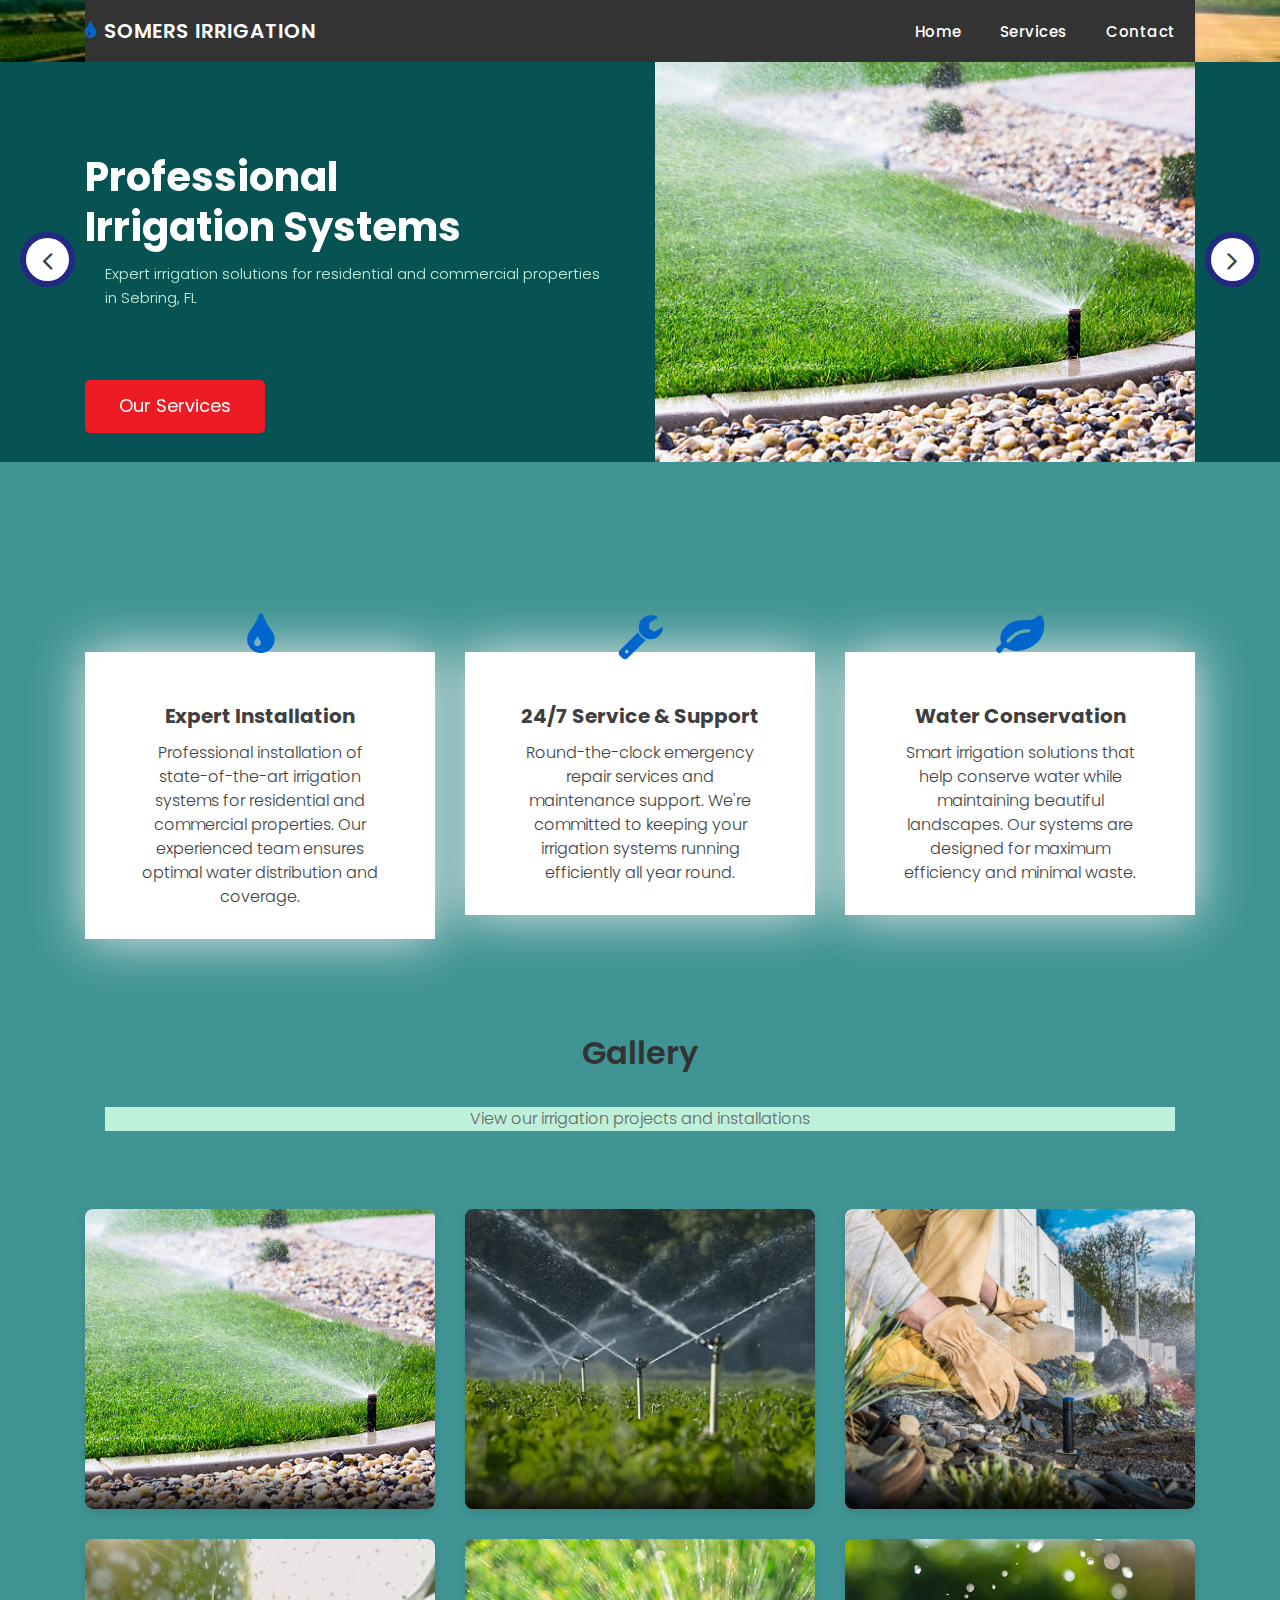
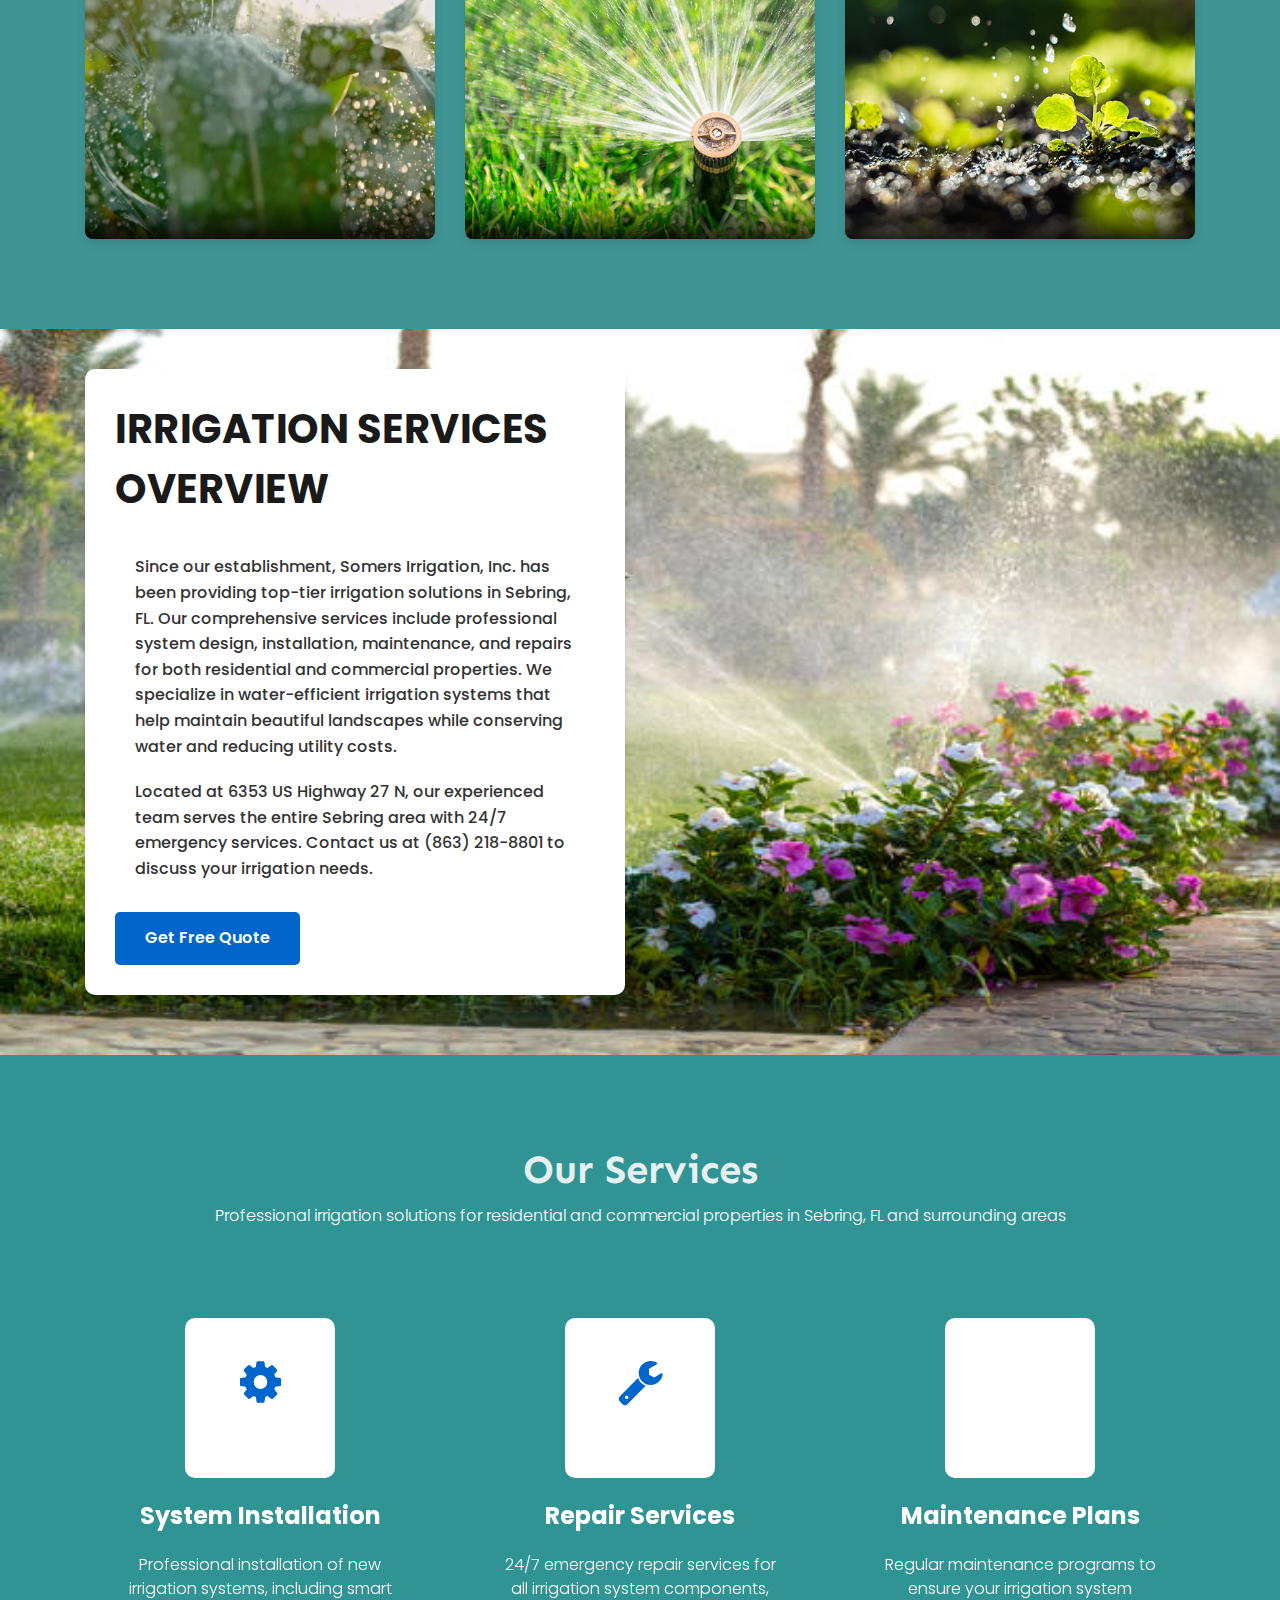
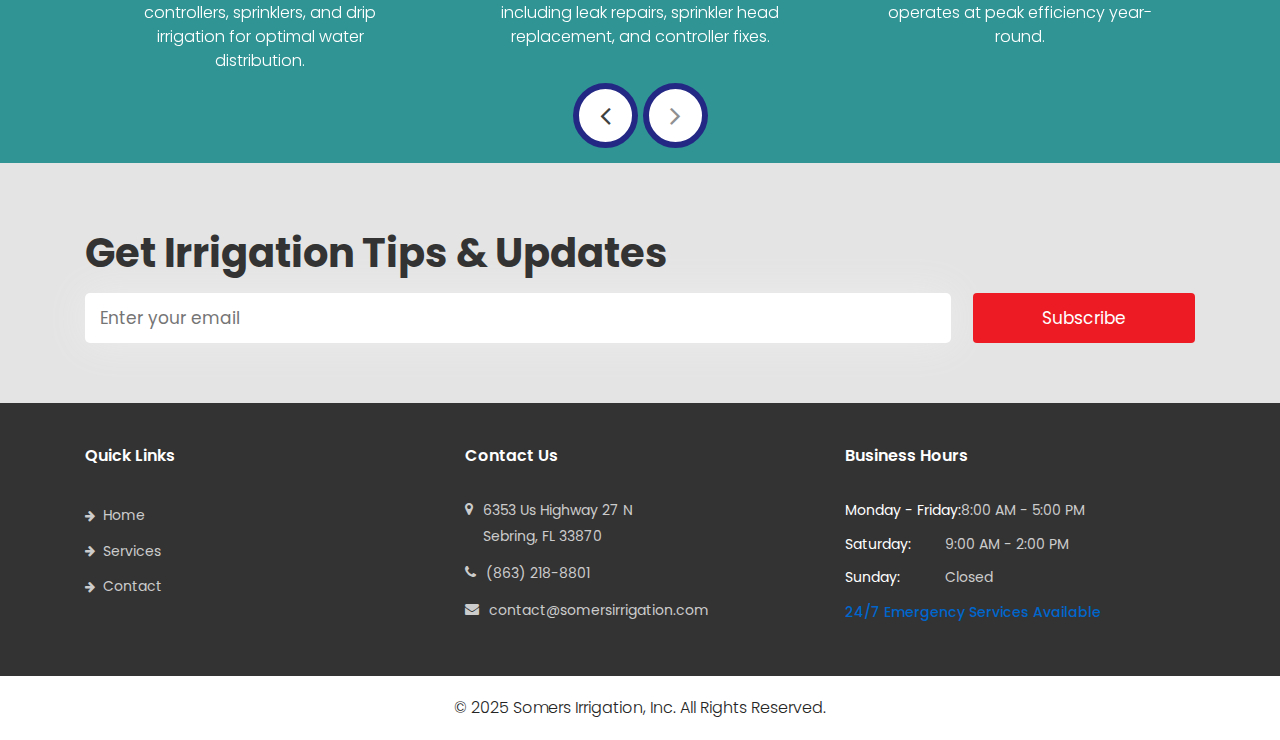
==== commit 3df88e57: "update" ====
--- a/index.html
+++ b/index.html
@@ -171,23 +171,7 @@
 <!-- banner section end -->
       </div>
       <!-- header section end -->
-      <!-- services rate section start -->
-<div class="domain_section" style="background-color: rgb(64, 148, 148);">
-   <div class="container">
-      <div class="domain_box">
-         <div class="domain_rate">
-           
-         </div>
-         <div class="domain_main">
-            <form class="example" action="contact.html">
-               <input type="text" placeholder="Enter your ZIP code..." name="zipcode">
-               <button type="submit">Get Quote</button>
-            </form>
-         </div>
-      </div>
-   </div>
-</div>
-<!-- services rate section end -->
+   
       <!-- about section start -->
 <div class="about_section layout_padding">
    <div class="container">
